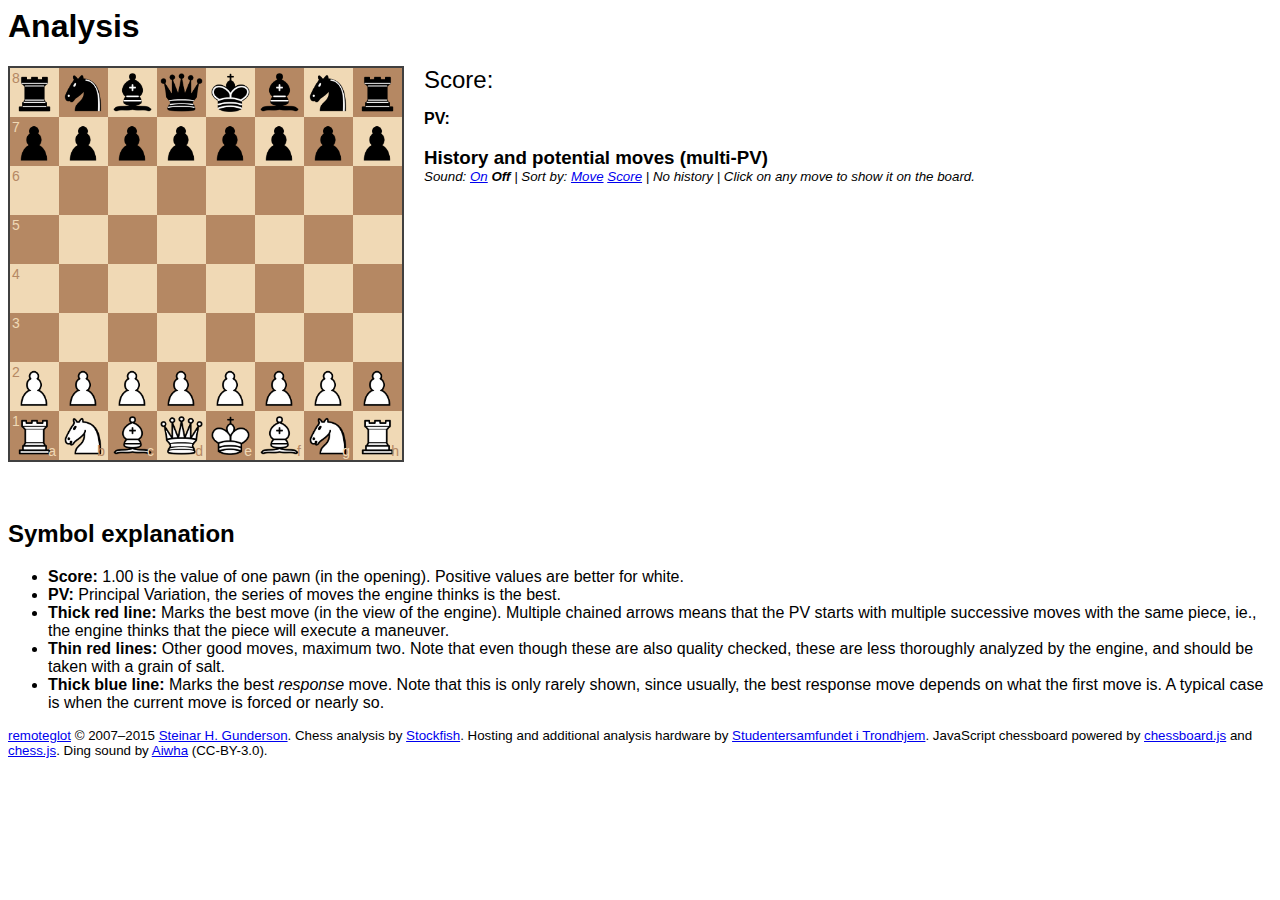
==== www/index.html @ 243c535d "Make engine URL, move source and similar values dynamic instead of hard-coding them in the HTML." ====
<!doctype html>
<html>
<head>
  <meta charset="utf-8" />
  <meta http-equiv="X-UA-Compatible" content="IE=edge" />
  <title>analysis.sesse.net</title>

  <link rel="stylesheet" href="css/chessboard-0.3.0.min.css" />
  <link rel="stylesheet" href="css/remoteglot.css" />
  <meta name="viewport" content="width=device-width, initial-scale=1" />
</head>
<body>
<audio id="ding" preload="none">
  <source src="ding.opus" type="audio/ogg; codecs=opus" />
  <source src="ding.mp3" type="audio/mp3" />
</audio>
<div id="games">
</div>
<h1 id="headline">Analysis</h1>
<div id="boardcontainer">
  <div id="board"></div>
  <div id="bottompanel">
    <p id="whiteinfo"><span id="whiteclock"></span><span id="whiteimbalance"></span></p>
    <p id="blackinfo"><span id="blackimbalance"></span><span id="blackclock"></span></p>
    <p id="numviewers"></p>
  </div>
</div>
<div id="analysis">
  <div id="scorecontainer">
    <span id="score">Score:</span>
    <div id="scoresparkcontainer">
      <span id="scorespark"></span>
    </div>
  </div>
  <p id="pvcontainer"><strong>PV:</strong> <span id="pv"></span></p>
  <p id="searchstats"></p>
  <h3>History and potential moves (multi-PV)</h3>
  <p id="sortbyscoreholder">
    Sound:
    <span id="soundon"><a href="javascript:set_sound(true)">On</a></span>
    <span id="soundoff"><a href="javascript:set_sound(false)">Off</a></span>
    |
    Sort by:
    <span id="sortbyscore0"><a href="javascript:resort_refutation_lines(0)">Move</a></span>
    <span id="sortbyscore1"><a href="javascript:resort_refutation_lines(1)">Score</a></span>
    |
    <span id="history">No history</span>
    |
    <span id="linemsg">Click on any move to show it on the board.</span>
    <span id="linenav">
      <span id="prevmove"><a href="javascript:prev_move();">Previous</a></span>,
      <span id="nextmove"><a href="javascript:next_move();">Next</a></span>,
      <a href="javascript:show_line(-1, -1);">Exit to main position</a>
    </span></p>
  <table id="refutationlines"></table>
</div>
<h2 style="clear: both;">Symbol explanation</h2>
<ul>
  <li><strong>Score:</strong> 1.00 is the value of one pawn (in the opening). Positive values are better for white.</li>
  <li><strong>PV:</strong> Principal Variation, the series of moves the engine thinks is the best.</li>
  <li><strong>Thick red line:</strong> Marks the best move (in the view of the engine). Multiple chained arrows
    means that the PV starts with multiple successive moves with the same piece, ie., the engine thinks
    that the piece will execute a maneuver.</li>
  <li><strong>Thin red lines:</strong> Other good moves, maximum two. Note that even though these are also
    quality checked, these are less thoroughly analyzed by the engine,
    and should be taken with a grain of salt.</li>
  <li><strong>Thick blue line:</strong> Marks the best <em>response</em> move. Note that this is only rarely shown,
    since usually, the best response move depends on what the first move is. A typical case is when the current move
    is forced or nearly so.</li>
</ul>
<p id="credits"><a href="http://git.sesse.net/?p=remoteglot;a=summary">remoteglot</a>
  &copy; 2007&ndash;2015 <a href="http://www.sesse.net/">Steinar H. Gunderson</a>.
  Chess analysis by <a href="http://stockfishchess.org/" id="engineid">Stockfish</a><span id="enginedetails"></span>.
  <span id="movesource"></span>
  Hosting and additional analysis hardware by <a href="http://www.samfundet.no/">Studentersamfundet i Trondhjem</a>.
  JavaScript chessboard powered by <a href="http://chessboardjs.com/">chessboard.js</a>
  and <a href="https://github.com/jhlywa/chess.js">chess.js</a>.
  Ding sound by <a href="https://www.freesound.org/people/Aiwha/sounds/196106/">Aiwha</a> (CC-BY-3.0).
  <span id="lomonosov">7-man Lomonosov tablebase lookup by <a href="http://tb7.chessok.com/">ChessOK</a>.</span></p>

<!-- For faster development -->
<script type="text/javascript" src="http://ajax.googleapis.com/ajax/libs/jquery/2.1.1/jquery.min.js"></script>
<script type="text/javascript" src="js/chessboard-0.3.0.min.js"></script>
<script type="text/javascript" src="js/chess.min.js"></script>
<script type="text/javascript" src="js/json_delta.js"></script>
<script type="text/javascript" src="js/jquery.sparkline.js"></script>
<script type="text/javascript" src="js/remoteglot.js"></script>
<!--
-->

<!-- Minified version of the previous six, compiled together -->
<!--
<script type="text/javascript" src="js/remoteglot.min.js"></script>
-->
</body>
</html>
---- www/css/chessboard-0.3.0.min.css ----
/*! chessboard.js v0.3.0 | (c) 2013 Chris Oakman | MIT License chessboardjs.com/license */
.clearfix-7da63{clear:both}.board-b72b1{border:2px solid #404040;-moz-box-sizing:content-box;box-sizing:content-box}.square-55d63{float:left;position:relative;-webkit-touch-callout:none;-webkit-user-select:none;-khtml-user-select:none;-moz-user-select:none;-ms-user-select:none;user-select:none}.white-1e1d7{background-color:#f0d9b5;color:#b58863}.black-3c85d{background-color:#b58863;color:#f0d9b5}.highlight1-32417,.highlight2-9c5d2{-webkit-box-shadow:inset 0 0 3px 3px yellow;-moz-box-shadow:inset 0 0 3px 3px yellow;box-shadow:inset 0 0 3px 3px yellow}.notation-322f9{cursor:default;font-family:"Helvetica Neue",Helvetica,Arial,sans-serif;font-size:14px;position:absolute}.alpha-d2270{bottom:1px;right:3px}.numeric-fc462{top:2px;left:2px}
---- www/css/remoteglot.css ----
body {
	font-family: sans-serif;
}
h1 {
	margin-top: 0em;
}
h3 {
	margin-top: 1em;
	margin-bottom: 0;
}
#scorecontainer {
	font-size: x-large;
	margin-top: 0;
}
#score {
	float: left;
}
#scoresparkcontainer {
	overflow: hidden;
}
#scorespark {
	margin-left: 0.5em;
	margin-right: 0.5em;
}
#pvcontainer {
	clear: left;
	margin-top: 1em;
}
.window {
	position: absolute;    
	width: 0px;
	height: 0px;
	opacity: 0.0; 
}
.c1 {
	opacity: 0.75;
}
.l1arrow {
	opacity: 1.0;
}
.hidden {
	display: none;
}
.vir path {
	opacity: 0.0;
}
.vir path.l1arrow {
	opacity: 1.0;
}
#news {
	font-size: smaller;
}
#credits {
	font-size: smaller;
}
td {
	vertical-align: top;
}
p {
	margin-top: 0;
}
#sortbyscoreholder {
	font-size: smaller;
	margin: 0;
	font-style: italic;
}
#refutationlines {
	font-size: smaller;
}
#refutationlines .move {
	width: 3.5em;
}
#refutationlines .score {
	width: 3em;
	text-align: right;
	padding-right: 0.5em;
}
#refutationlines .depth {
	width: 2em;
	text-align: right;
	padding-right: 0.7em;
}
.white-1e1d7.nonuglyhighlight {
	background-color: #cce5cf;
}
.black-3c85d.nonuglyhighlight {
	background-color: #9ab6a6;
}
#boardcontainer {
	width: 400px;
	margin-right: 1em;
	margin-bottom: 1em;
	float: left;
}
#board {
	display: block;
	width: 100%;
	padding: 0;
}
#hiddenboard {
	display: none;
}
#bottompanel {
	display: block;
	width: 100%;
	font-size: smaller;
	margin-top: 0.5em;
	margin-bottom: 0;
}
#numviewers {
	width: auto;
	text-align: center;
}
#whiteinfo {
	float: left;
	text-align: left;
	min-width: 20%;
}
#blackinfo {
	float: right;
	text-align: right;
	min-width: 20%;
	margin-right: 5px;
}
#whiteimbalance img, #blackimbalance img {
	vertical-align: text-top;
}
#whiteimbalance {
	margin-left: 5px;
}
#blackimbalance {
	margin-right: 5px;
}
.running-clock {
	font-weight: bold;
}
#analysis {
	display: block;
	min-width: 400px;
	overflow: hidden;
}

/* If the board is too wide for the screen, shrink it to fit,
 * and then put the analysis below. */
@media all and (max-width: 400px) {
	#boardcontainer {
		width: 100%;
		float: none;
	}
	#analysis {
		min-width: 0;
	}
}

/* If there is almost space for the analysis, shrink the board a bit, too. */
@media all and (min-width: 500px) and (max-width: 810px) {
	#boardcontainer {
		float: left;
		width: 50%;
	}
	#analysis {
		min-width: 0;
	}
}
a.move {
	color: black;
	text-decoration: none;
}
a.move.highlight {
	color: red;
	font-weight: bold;
}
a.move:hover {
	font-weight: bold;
	text-decoration: underline;
}

#linenav {
	display: none;
}
#lomonosov {
	display: none;
}

#games {
	font-size: smaller;
	margin-bottom: 0.5em;
}
.game {
	padding: 0.25em 1em 0.25em 1em;
	margin: 0;
	background: #eee;
	border-right: 1px solid #bbb;
}
.game:last-of-type {
	border-right: none;
}
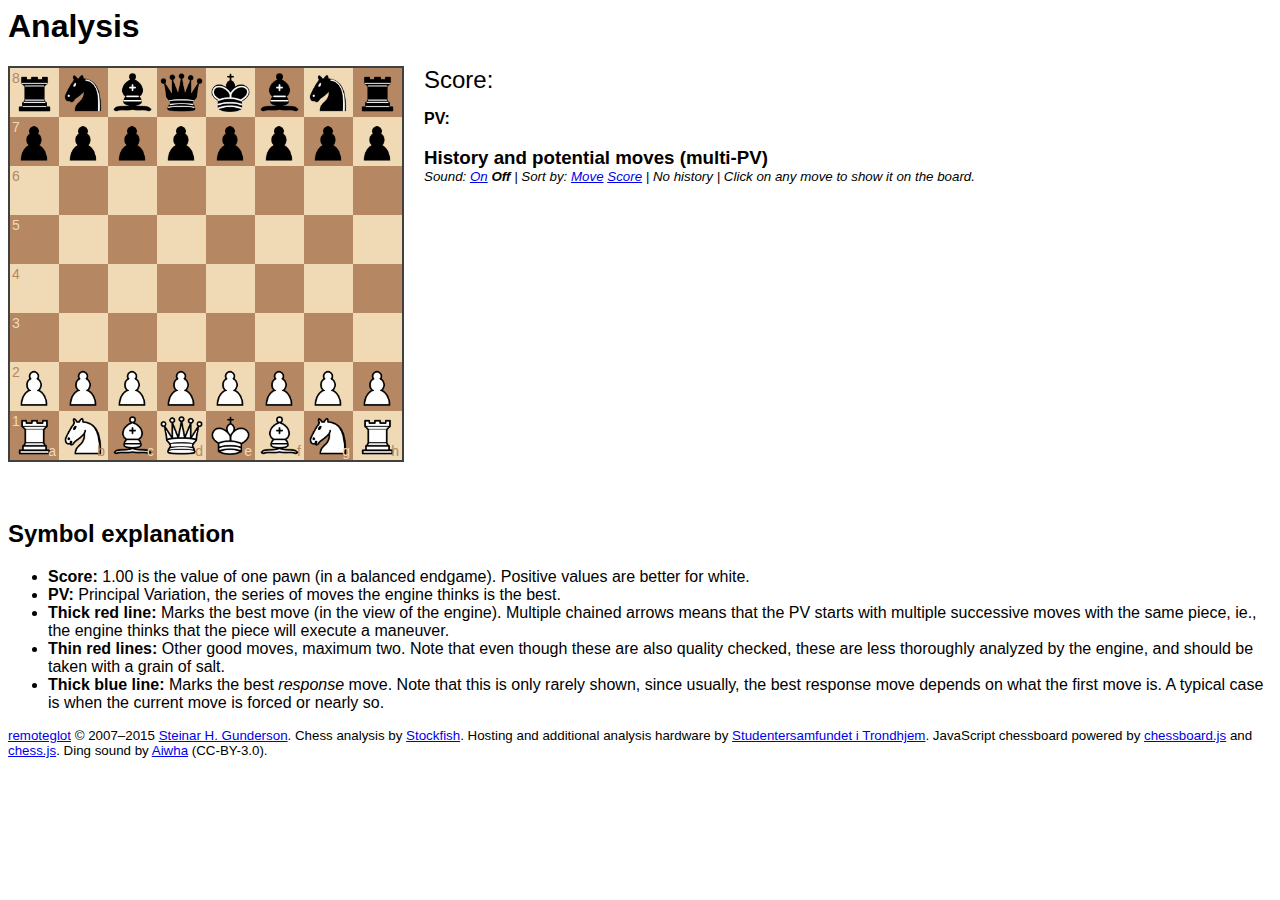
==== commit 7b283a3f: "Correct the definition of 1.00." ====
--- a/www/index.html
+++ b/www/index.html
@@ -56,7 +56,7 @@
 </div>
 <h2 style="clear: both;">Symbol explanation</h2>
 <ul>
-  <li><strong>Score:</strong> 1.00 is the value of one pawn (in the opening). Positive values are better for white.</li>
+  <li><strong>Score:</strong> 1.00 is the value of one pawn (in a balanced endgame). Positive values are better for white.</li>
   <li><strong>PV:</strong> Principal Variation, the series of moves the engine thinks is the best.</li>
   <li><strong>Thick red line:</strong> Marks the best move (in the view of the engine). Multiple chained arrows
     means that the PV starts with multiple successive moves with the same piece, ie., the engine thinks
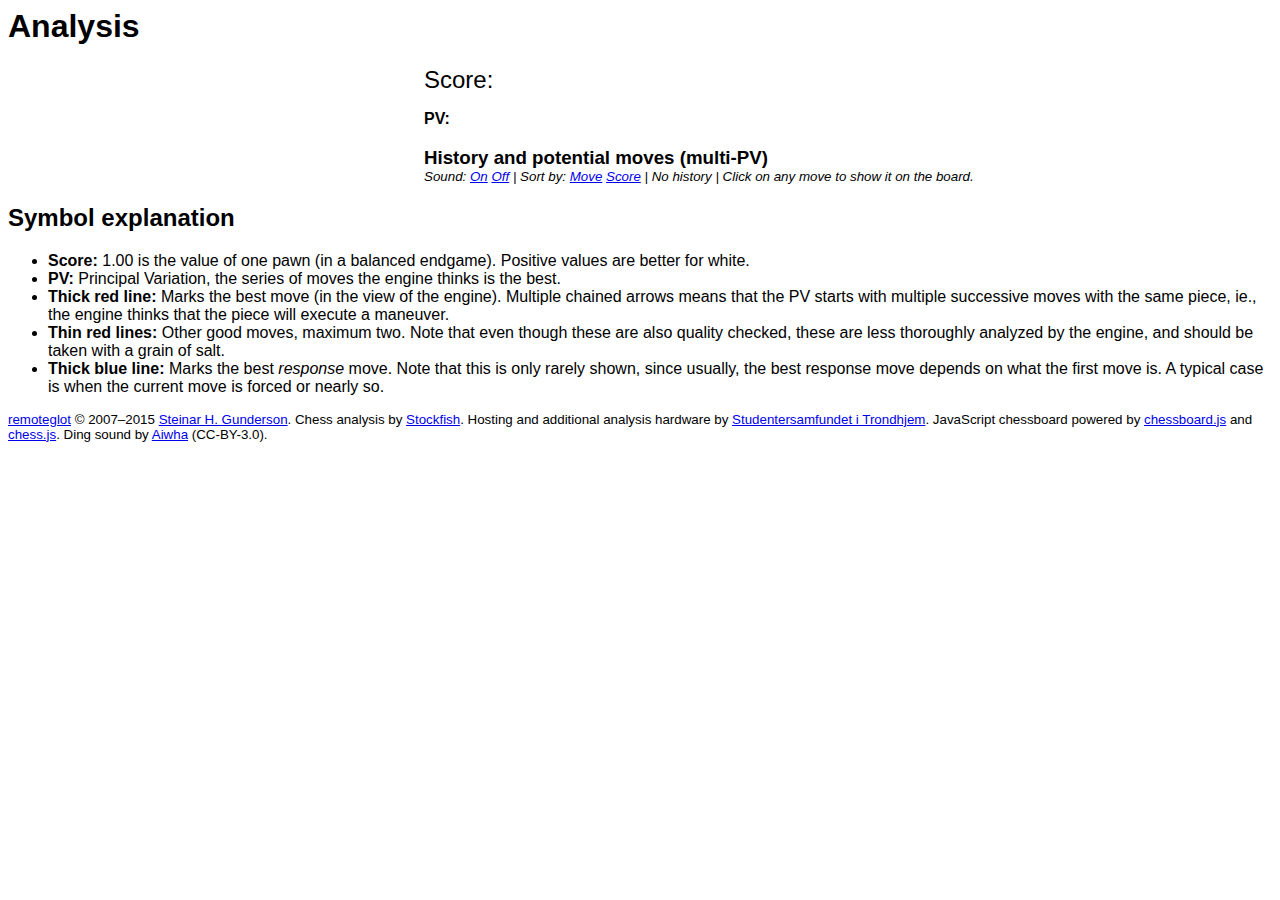
==== commit 5a625112: "Update email address." ====
--- a/www/index.html
+++ b/www/index.html
@@ -79,18 +79,18 @@
   <span id="lomonosov">7-man Lomonosov tablebase lookup by <a href="http://tb7.chessok.com/">ChessOK</a>.</span></p>
 
 <!-- For faster development -->
+<!--
 <script type="text/javascript" src="http://ajax.googleapis.com/ajax/libs/jquery/2.1.1/jquery.min.js"></script>
 <script type="text/javascript" src="js/chessboard-0.3.0.min.js"></script>
 <script type="text/javascript" src="js/chess.min.js"></script>
 <script type="text/javascript" src="js/json_delta.js"></script>
 <script type="text/javascript" src="js/jquery.sparkline.js"></script>
 <script type="text/javascript" src="js/remoteglot.js"></script>
-<!--
 -->
 
 <!-- Minified version of the previous six, compiled together -->
+<script type="text/javascript" src="js/remoteglot.min.js"></script>
 <!--
-<script type="text/javascript" src="js/remoteglot.min.js"></script>
 -->
 </body>
 </html>
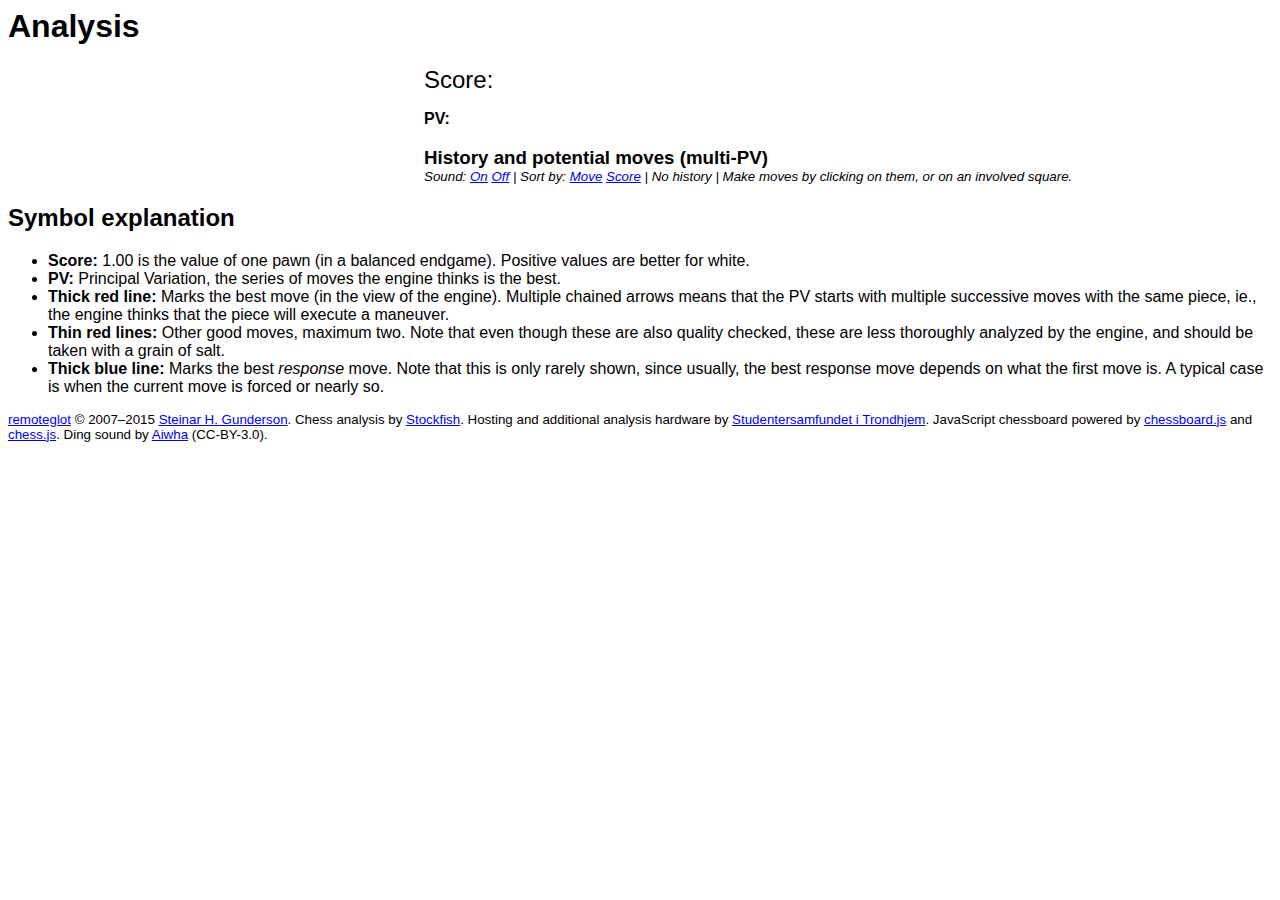
==== commit 9a25e24e: "Update how-to-move description." ====
--- a/www/index.html
+++ b/www/index.html
@@ -32,7 +32,7 @@
       <span id="scorespark"></span>
     </div>
   </div>
-  <p id="pvcontainer"><strong>PV:</strong> <span id="pv"></span></p>
+  <p id="pvcontainer"><strong id="pvtitle">PV:</strong> <span id="pv"></span></p>
   <p id="searchstats"></p>
   <h3>History and potential moves (multi-PV)</h3>
   <p id="sortbyscoreholder">
@@ -46,7 +46,7 @@
     |
     <span id="history">No history</span>
     |
-    <span id="linemsg">Click on any move to show it on the board.</span>
+    <span id="linemsg">Make moves by clicking on them, or on an involved square.</span>
     <span id="linenav">
       <span id="prevmove"><a href="javascript:prev_move();">Previous</a></span>,
       <span id="nextmove"><a href="javascript:next_move();">Next</a></span>,
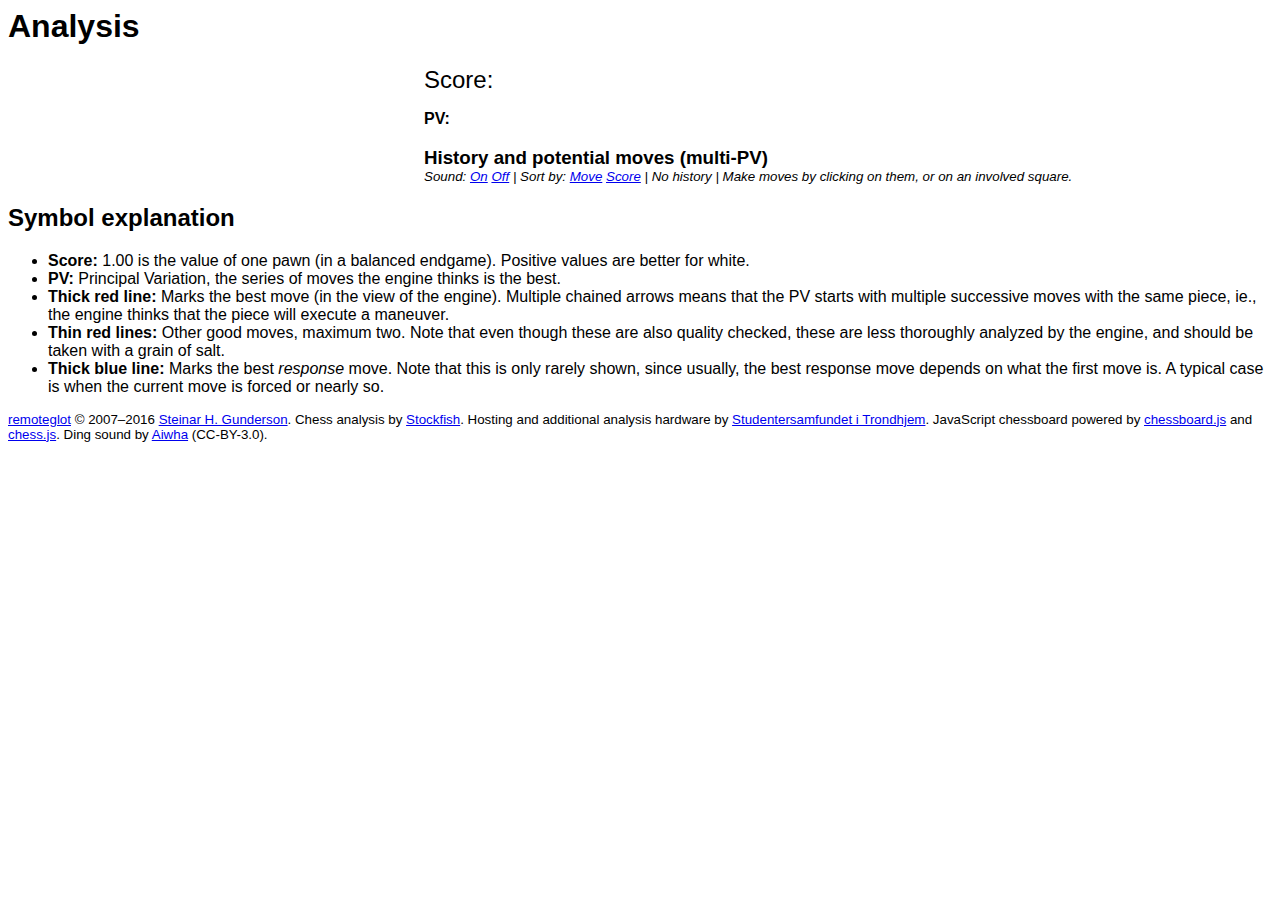
==== commit c1385fb7: "Update copyright." ====
--- a/www/index.html
+++ b/www/index.html
@@ -69,7 +69,7 @@
     is forced or nearly so.</li>
 </ul>
 <p id="credits"><a href="http://git.sesse.net/?p=remoteglot;a=summary">remoteglot</a>
-  &copy; 2007&ndash;2015 <a href="http://www.sesse.net/">Steinar H. Gunderson</a>.
+  &copy; 2007&ndash;2016 <a href="http://www.sesse.net/">Steinar H. Gunderson</a>.
   Chess analysis by <a href="http://stockfishchess.org/" id="engineid">Stockfish</a><span id="enginedetails"></span>.
   <span id="movesource"></span>
   Hosting and additional analysis hardware by <a href="http://www.samfundet.no/">Studentersamfundet i Trondhjem</a>.
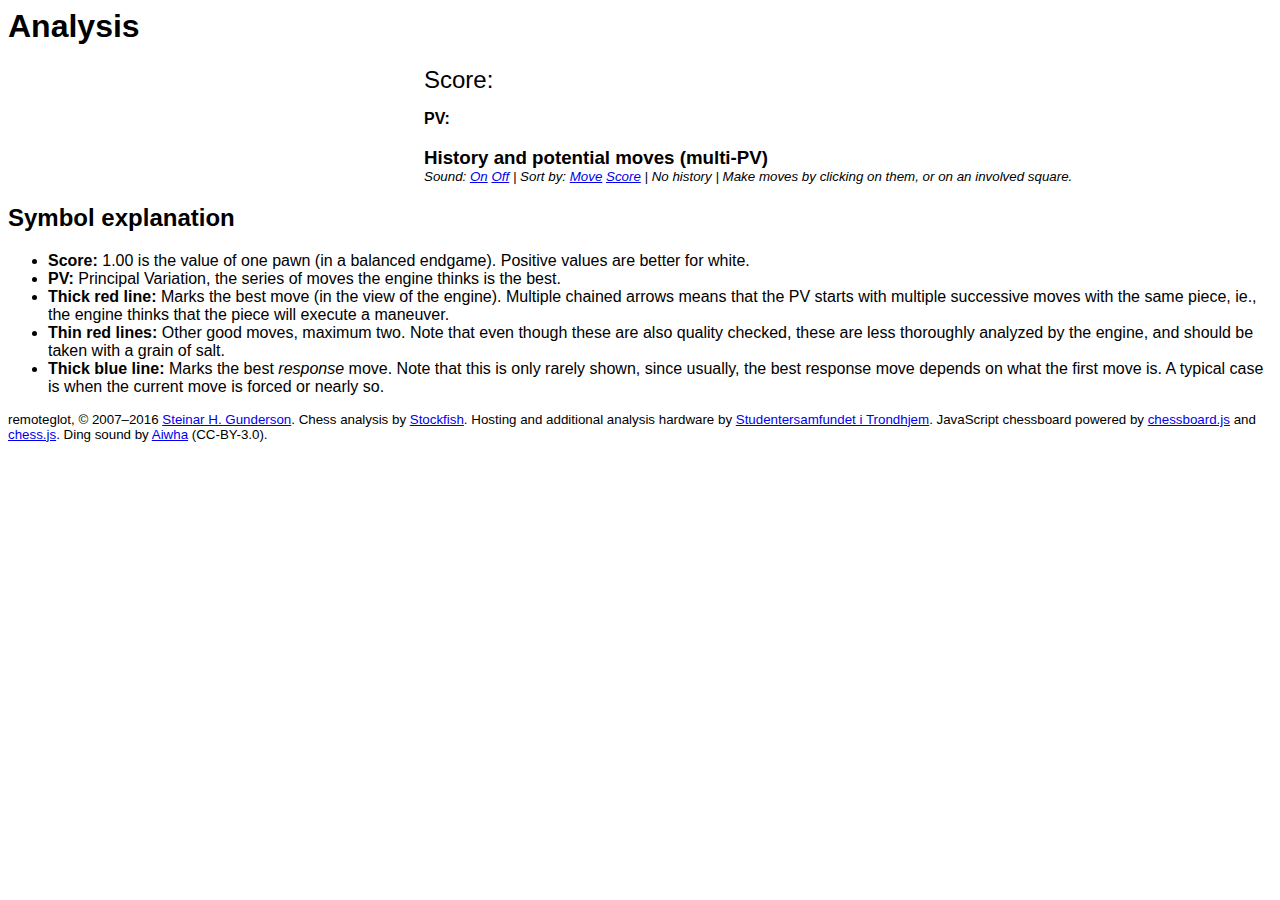
==== commit a5211989: "Un-opensource due to possible licensing issues." ====
--- a/www/index.html
+++ b/www/index.html
@@ -68,7 +68,7 @@
     since usually, the best response move depends on what the first move is. A typical case is when the current move
     is forced or nearly so.</li>
 </ul>
-<p id="credits"><a href="http://git.sesse.net/?p=remoteglot;a=summary">remoteglot</a>
+<p id="credits">remoteglot,
   &copy; 2007&ndash;2016 <a href="http://www.sesse.net/">Steinar H. Gunderson</a>.
   Chess analysis by <a href="http://stockfishchess.org/" id="engineid">Stockfish</a><span id="enginedetails"></span>.
   <span id="movesource"></span>
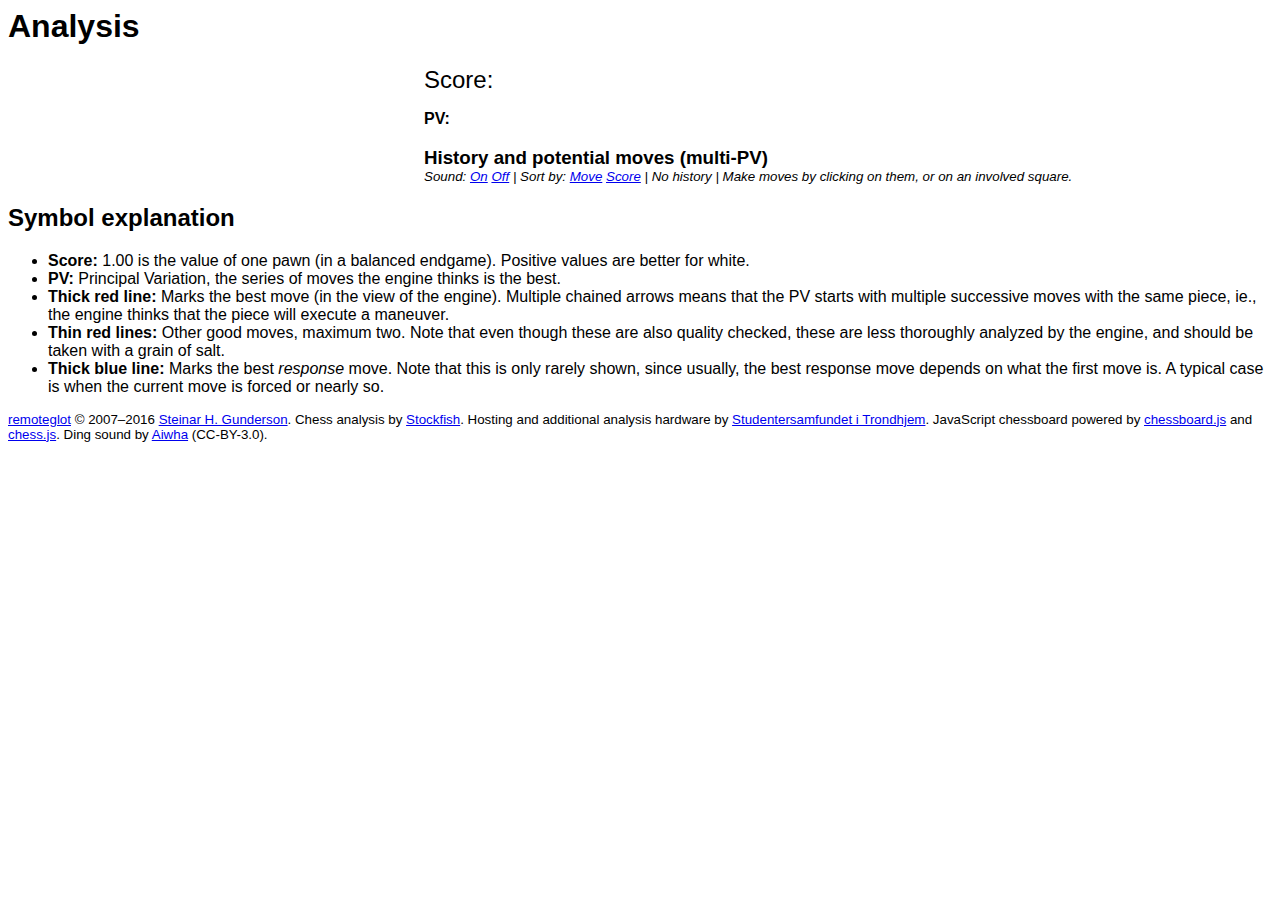
==== commit 3ffe0de9: "Revert "Un-opensource due to possible licensing issues."" ====
--- a/www/index.html
+++ b/www/index.html
@@ -68,7 +68,7 @@
     since usually, the best response move depends on what the first move is. A typical case is when the current move
     is forced or nearly so.</li>
 </ul>
-<p id="credits">remoteglot,
+<p id="credits"><a href="http://git.sesse.net/?p=remoteglot;a=summary">remoteglot</a>
   &copy; 2007&ndash;2016 <a href="http://www.sesse.net/">Steinar H. Gunderson</a>.
   Chess analysis by <a href="http://stockfishchess.org/" id="engineid">Stockfish</a><span id="enginedetails"></span>.
   <span id="movesource"></span>
